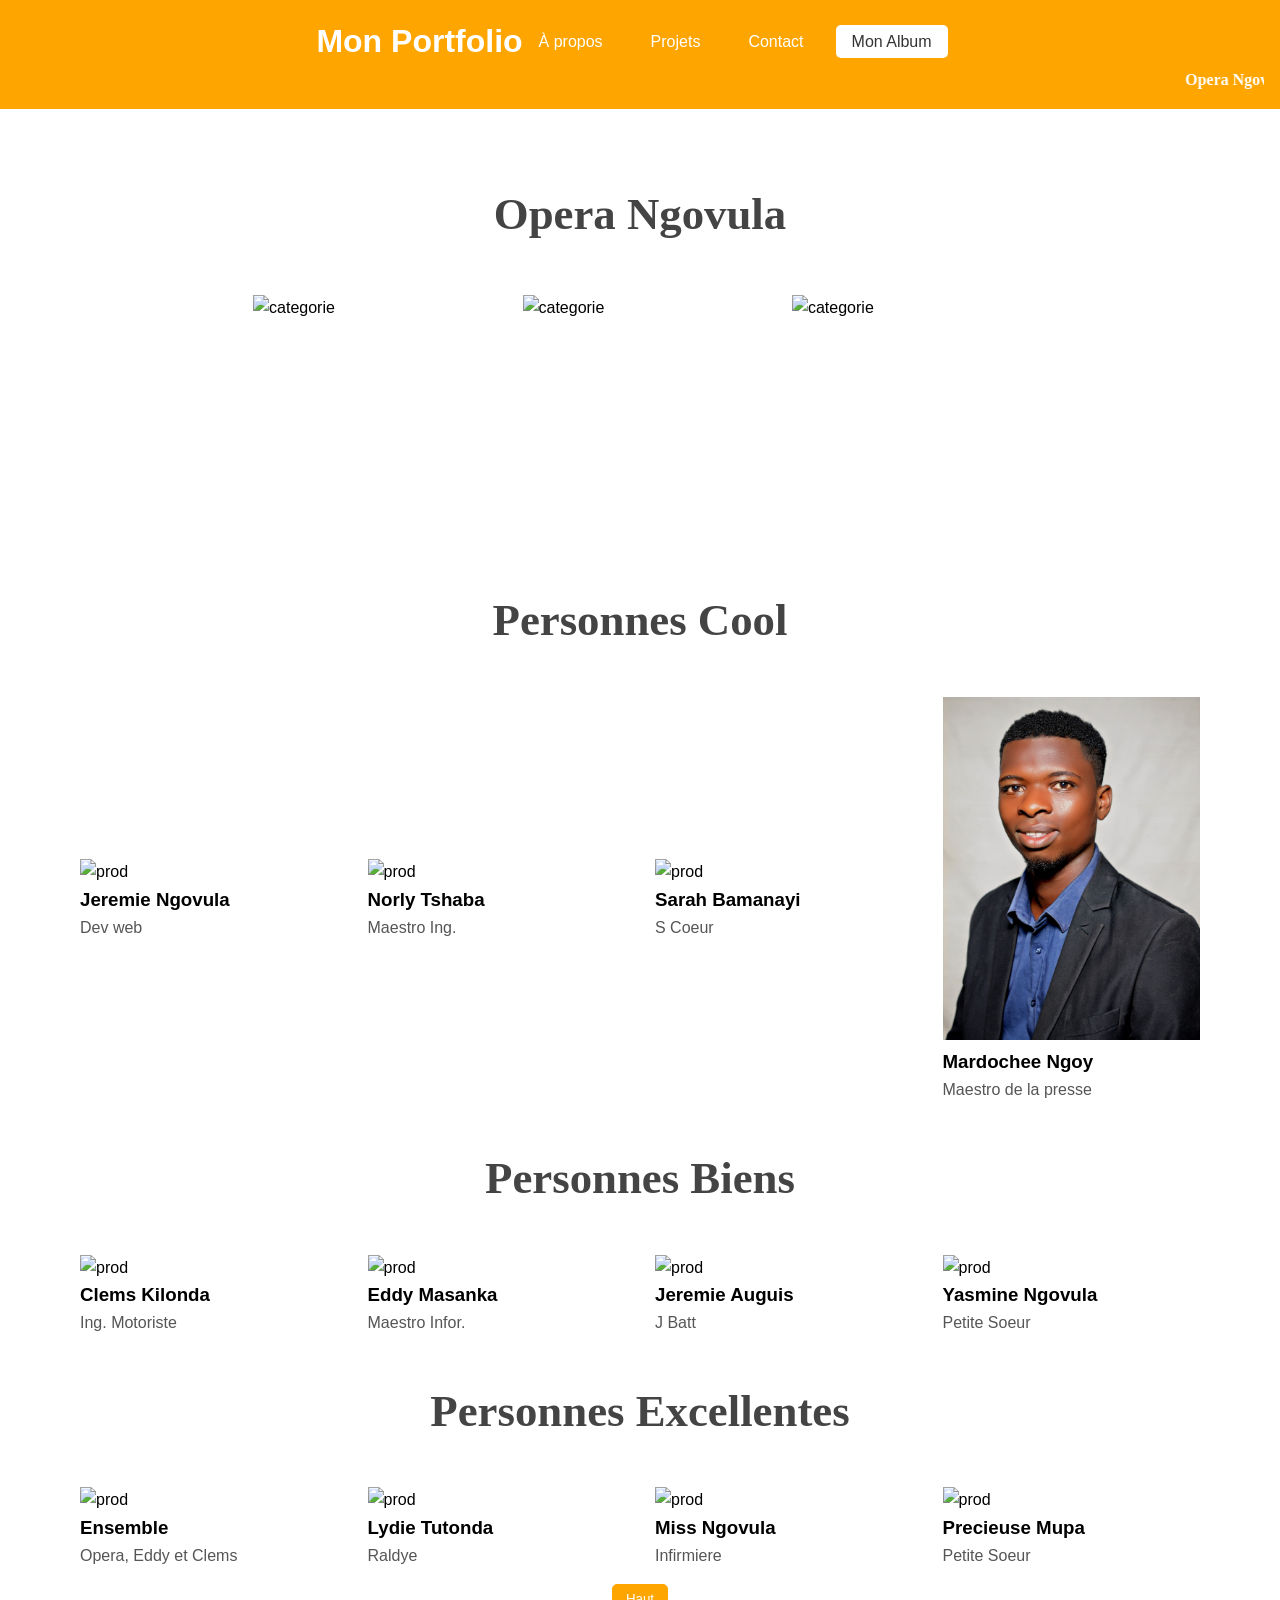
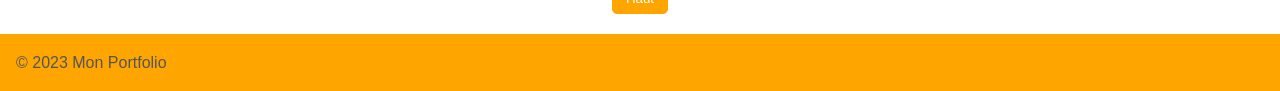
==== Ecommerce.html @ 630a4187 "fix folders" ====
<!DOCTYPE html>
<html lang="en">
<head>
	<meta charset="UTF-8">
	<meta name="viewport" content="width=device-width, initial-scale=1.0">
	<title>Mon Portfolio</title>
	<link rel="stylesheet" href="Ecom.css">
</head>
<body>
	<header id="haut">
		<h1>Mon Portfolio</h1>
		<nav>
			<ul>
				<li><a href="Acceil.html">À propos</a></li>
				<li><a href="Acceil.html">Projets</a></li>
				<li><a href="Acceil.html">Contact</a></li>
				<li><a href="Ecommerce.html" id="ck">Mon Album</a></li>
			</ul>
		</nav>
		<marquee>Opera Ngovula </marquee>
	</header>
	<body>
		<section class="categories" >
			<div class="container">
				<h2>Opera Ngovula</h2> 
				<div class="row">
					<div class="container">
						<div class="col-3">
							<img src="category-1.jpg" alt="categorie" class="ing">
						</div>
						<div class="col-3">
							<img src="category-2.jpg" alt="categorie" class="ing">
						</div>
						<div class="col-3">
							<img src="category-3.jpg" alt="categorie" class="ing">
						</div>
					</div>
				</div>
			</div>
			</section>
			<section class="future">
			  <div class="container">
					<h2>Personnes Cool</h2>
					<div class="row">
						<div class="col-4">
							<img src="product-1.jpg" alt="prod">
							<h3>Jeremie Ngovula</h3>
							<div class="rating">
							  <i class="fa fa-star" aria-hidden="true"></i>
							  <i class="fa fa-star" aria-hidden="true"></i>
							  <i class="fa fa-star" aria-hidden="true"></i>
							  <i class="fa fa-star-half-o" aria-hidden="true"></i>
							  <i class="fa fa-star-o" aria-hidden="true"></i>
							</div>
							<p>Dev web</p>
						</div>
						<div class="col-4">
								<img src="product-2.jpg" alt="prod">
								<h3>Norly Tshaba</h3>
								<div class="rating">
							  <i class="fa fa-star" aria-hidden="true"></i>
							  <i class="fa fa-star" aria-hidden="true"></i>
							  <i class="fa fa-star" aria-hidden="true"></i>
							  <i class="fa fa-star-half-o" aria-hidden="true"></i>
							  <i class="fa fa-star-o" aria-hidden="true"></i>
							</div>
								<p>Maestro Ing.</p>
							</div>
							<div class="col-4">
									<img src="product-3.jpg" alt="prod">
									<h3>Sarah Bamanayi</h3>
									<div class="rating">
							  <i class="fa fa-star" aria-hidden="true"></i>
							  <i class="fa fa-star" aria-hidden="true"></i>
							  <i class="fa fa-star" aria-hidden="true"></i>
							  <i class="fa fa-star-half-o" aria-hidden="true"></i>
							  <i class="fa fa-star-o" aria-hidden="true"></i>
							</div>
									<p>S Coeur</p>
								</div>
								<div class="col-4">
										<img src="product-4.jpg" alt="prod">
										<h3>Mardochee Ngoy</h3>
										<div class="rating">
							  <i class="fa fa-star" aria-hidden="true"></i>
							  <i class="fa fa-star" aria-hidden="true"></i>
							  <i class="fa fa-star" aria-hidden="true"></i>
							  <i class="fa fa-star-half-o" aria-hidden="true"></i>
							  <i class="fa fa-star-o" aria-hidden="true"></i>
							</div>
										<p>Maestro de la presse</p>
									</div>
					</div>
			  </div>
			</section>
			<section class="future">
				<div class="container">
					  <h2>Personnes Biens</h2>
					  <div class="row">
						  <div class="col-4">
							  <img src="product-5.jpg" alt="prod">
							  <h3>Clems Kilonda</h3>
							  <div class="rating">
							  <i class="fa fa-star" aria-hidden="true"></i>
							  <i class="fa fa-star" aria-hidden="true"></i>
							  <i class="fa fa-star" aria-hidden="true"></i>
							  <i class="fa fa-star-half-o" aria-hidden="true"></i>
							  <i class="fa fa-star-o" aria-hidden="true"></i>
							</div>
							  <p>Ing. Motoriste</p>
						  </div>
						  <div class="col-4">
								  <img src="product-6.jpg" alt="prod">
								  <h3>Eddy Masanka</h3>
								  <div class="rating">
							  <i class="fa fa-star" aria-hidden="true"></i>
							  <i class="fa fa-star" aria-hidden="true"></i>
							  <i class="fa fa-star" aria-hidden="true"></i>
							  <i class="fa fa-star-half-o" aria-hidden="true"></i>
							  <i class="fa fa-star-o" aria-hidden="true"></i>
							</div>
								  <p>Maestro Infor.</p>
							  </div>
							  <div class="col-4">
									  <img src="product-7.jpg" alt="prod">
									  <h3>Jeremie Auguis</h3>
									  <div class="rating">
							  <i class="fa fa-star" aria-hidden="true"></i>
							  <i class="fa fa-star" aria-hidden="true"></i>
							  <i class="fa fa-star" aria-hidden="true"></i>
							  <i class="fa fa-star" aria-hidden="true"></i>
							  <i class="fa fa-star-o" aria-hidden="true"></i>
							</div>
									  <p>J Batt</p>
								  </div>
								  <div class="col-4">
										  <img src="product-8.jpg" alt="prod">
										  <h3>Yasmine Ngovula</h3>
										  <div class="rating">
							  <i class="fa fa-star" aria-hidden="true"></i>
							  <i class="fa fa-star" aria-hidden="true"></i>
							  <i class="fa fa-star" aria-hidden="true"></i>
							  <i class="fa fa-star-half-o" aria-hidden="true"></i>
							  <i class="fa fa-star" aria-hidden="true"></i>
							</div>
										  <p>Petite Soeur</p>
									  </div>
					  </div>
				</div>
			  </section>			
			<section class="future">
					<div class="container">
						  <h2>Personnes Excellentes</h2>
						  <div class="row">
							  <div class="col-4">
								  <img src="product-9.jpg" alt="prod">
								  <h3>Ensemble</h3>
								  <p>Opera, Eddy et Clems</p>
							  </div>
							  <div class="col-4">
									  <img src="product-10.jpg" alt="prod">
									  <h3>Lydie Tutonda</h3>
									  <p>Raldye</p>
								  </div>
								  <div class="col-4">
										  <img src="product-11.jpg" alt="prod">
										  <h3>Miss Ngovula</h3>
										  <p>Infirmiere</p>
									  </div>
									  <div class="col-4">
											  <img src="product-12.jpg" alt="prod">
											  <h3>Precieuse Mupa</h3>
											  <p>Petite Soeur</p>
											  
										  </div>
										  <a href="#haut"><button id="btn">Haut</button></a>
						  </div>
					</div>
					
				  </section>
	</body>
    <footer>
		<p>&copy; 2023 Mon Portfolio</p>
	</footer>
    </html>
---- Ecom.css ----
marquee{
    color:#fff;
    background-color: orange;
    font-weight:bold;
 	 font-family:candara;
}
	

* {
	box-sizing: border-box;
	margin: 0;
	padding: 0;
}
p{
  text-align: justify;
}

body {
	font-family: sans-serif;
	line-height: 1.6;
}

header {
	background-color: orange;
	color: #fff;
	padding: 1em;
	display: flex;
	justify-content: center;
	align-items: center;
	flex-wrap: wrap;
}

nav ul {
	list-style: none;
	display: flex;
	flex-wrap: wrap;
}

nav li {
	margin-right: 1em;
}

nav a {
	color: #fff;
	text-decoration: none;
	padding: 0.5em 1em;
	border-radius: 5px;
	transition: background-color 0.3s ease-in-out;
}

nav a:hover {
	background-color: #fff;
	color: #333;
}
footer {
	background-color: orange;
	color: #fff;
	padding: 1em;
	text-align: center;
}
.container{
    max-width: 1200px;
    margin: 20px auto;
    padding-left: 25px;
    padding-right: 25px;
}
.row{
    display: flex;
    align-items: center;
    justify-content: space-around;
    flex-wrap: wrap;
}
col-2{
    flex-basis: 50%;
    min-width: 300px;
}
col-2 img{
    width: 100%;
    padding: 30px 0; 
}
col-2 h1{
    font-size: 50px;
    line-height: 60px;
    margin: 25% 0;
}
p{
     color: #555;
}
.col-2 a{
    display: inline-block; 
    text-decoration: none;
    padding: 10px 30px;
    background: #04cfe2;
    color: #fff;
    border-radius: 30px;
    margin-top: 25px;
    transition: background 0.5s;
}
.col-2 a:hover{
    background: #106e77;
}
.header{
    margin-top: -20px;
    background: radial-gradient(#fff, #eaf2fb);
}
.categories{
    margin: 70px 0;
  
}
.col-3{
    flex-basis: 30%;
    min-width: 250px;
    margin-left: 15px ;
    display: inline-flex;
}
.col-3 img{
    width: 100%;
}
.container h2{
    text-align: center;
    font-size: 2.8rem;
    color: #444;
    margin: 25px 0;
    font-family: candara;
}
.col-4{
    flex-basis: 25%;
    min-width: 200px;
    padding: 15px;
    transition: transform 0.3s;
}
.col-4 img{
    width: 100%;
}
.col-4:hover{
   transform: translateY(-10px);
}
.ing{
	height: 200px;
	width: 50px;
}
.iig{
	height: 250px;
	width: 150px;
}
#ck{
	background-color: #fff;
	color: #333;
}
#btn{
	background-color: orange;
	color: #fff;
	padding: 0.5em 1em;
	border: 1px solid orange;
   border-radius: 5px; 
	cursor: pointer;
	float: right;
}
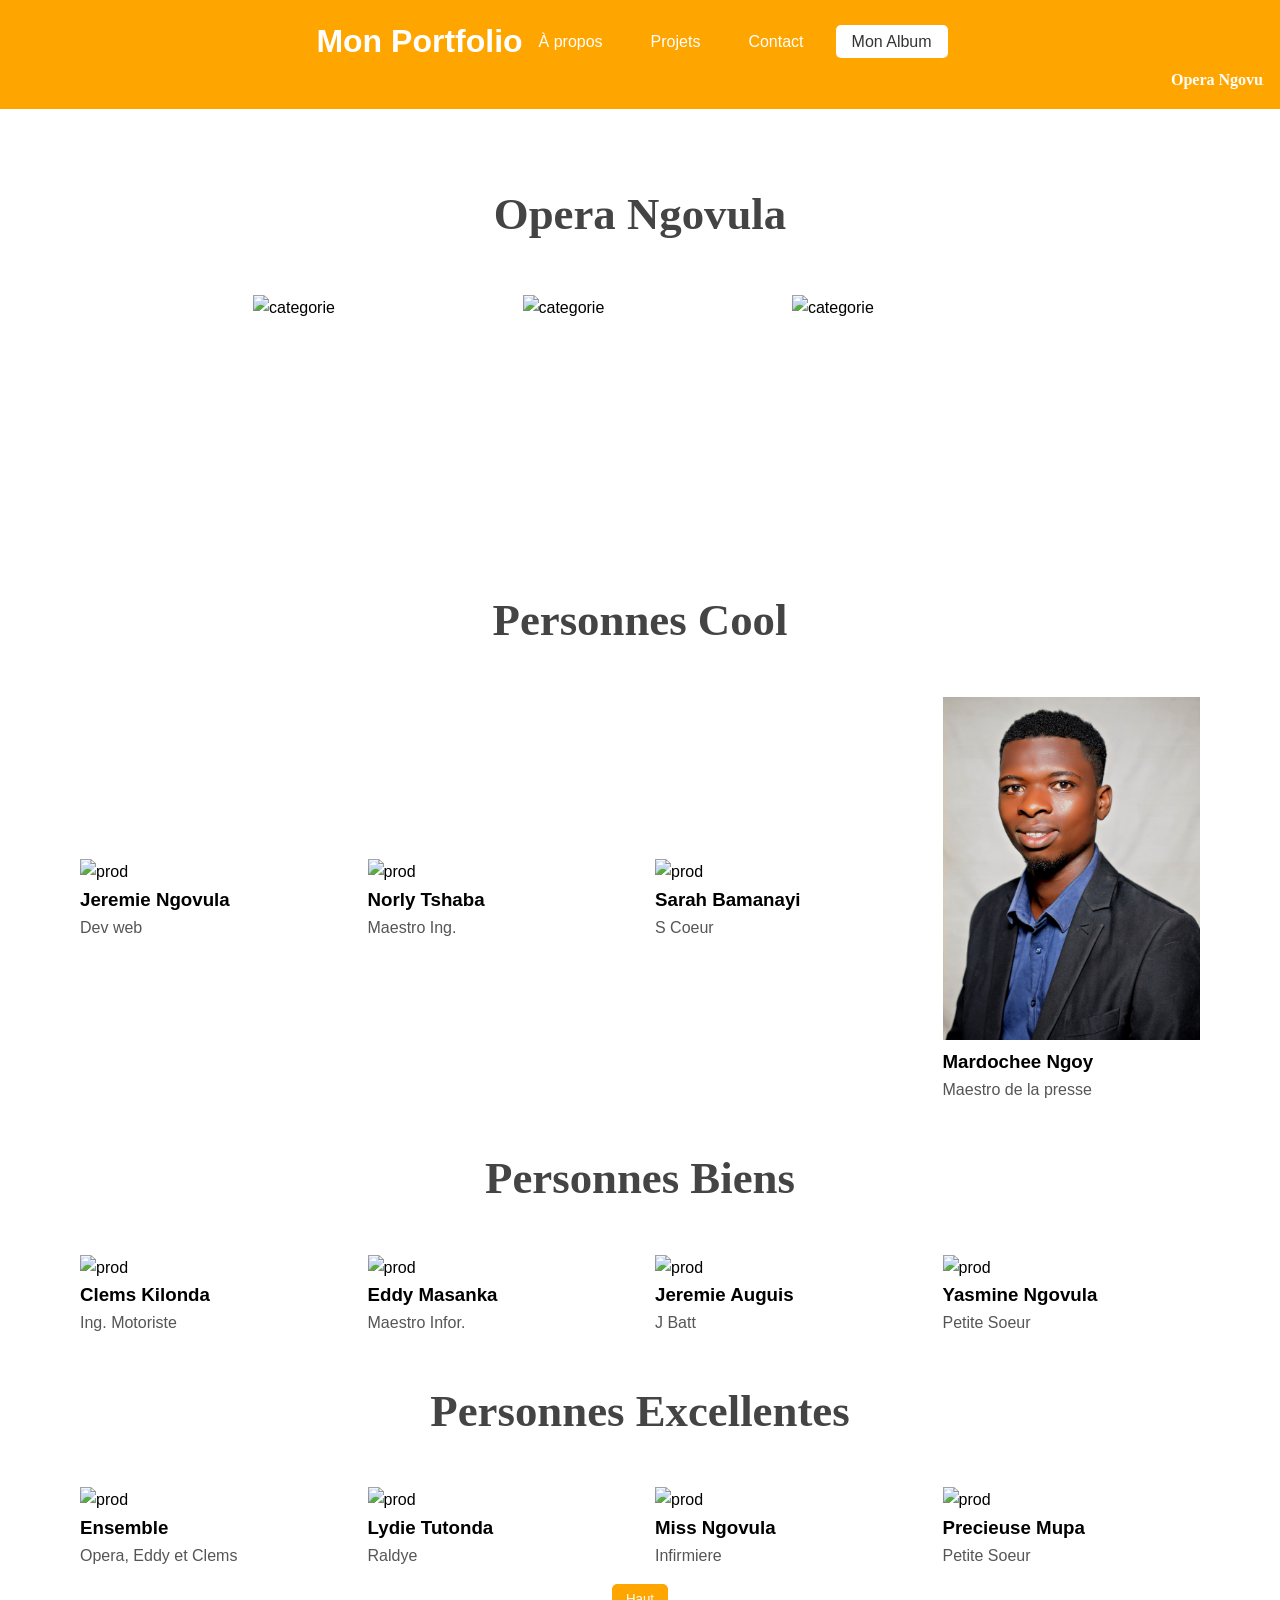
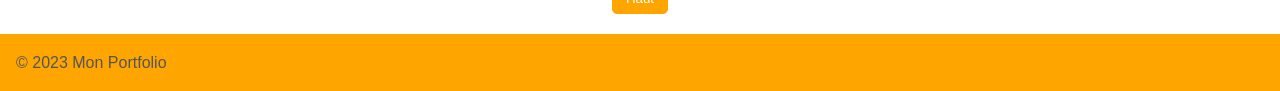
==== commit 2b508c08: "fix" ====
--- a/Ecommerce.html
+++ b/Ecommerce.html
@@ -125,12 +125,12 @@
 									  <img src="product-7.jpg" alt="prod">
 									  <h3>Jeremie Auguis</h3>
 									  <div class="rating">
-							  <i class="fa fa-star" aria-hidden="true"></i>
-							  <i class="fa fa-star" aria-hidden="true"></i>
-							  <i class="fa fa-star" aria-hidden="true"></i>
-							  <i class="fa fa-star" aria-hidden="true"></i>
-							  <i class="fa fa-star-o" aria-hidden="true"></i>
-							</div>
+										<i class="fa fa-star" aria-hidden="true"></i>
+										<i class="fa fa-star" aria-hidden="true"></i>
+										<i class="fa fa-star" aria-hidden="true"></i>
+										<i class="fa fa-star" aria-hidden="true"></i>
+										<i class="fa fa-star-o" aria-hidden="true"></i>
+										</div>
 									  <p>J Batt</p>
 								  </div>
 								  <div class="col-4">
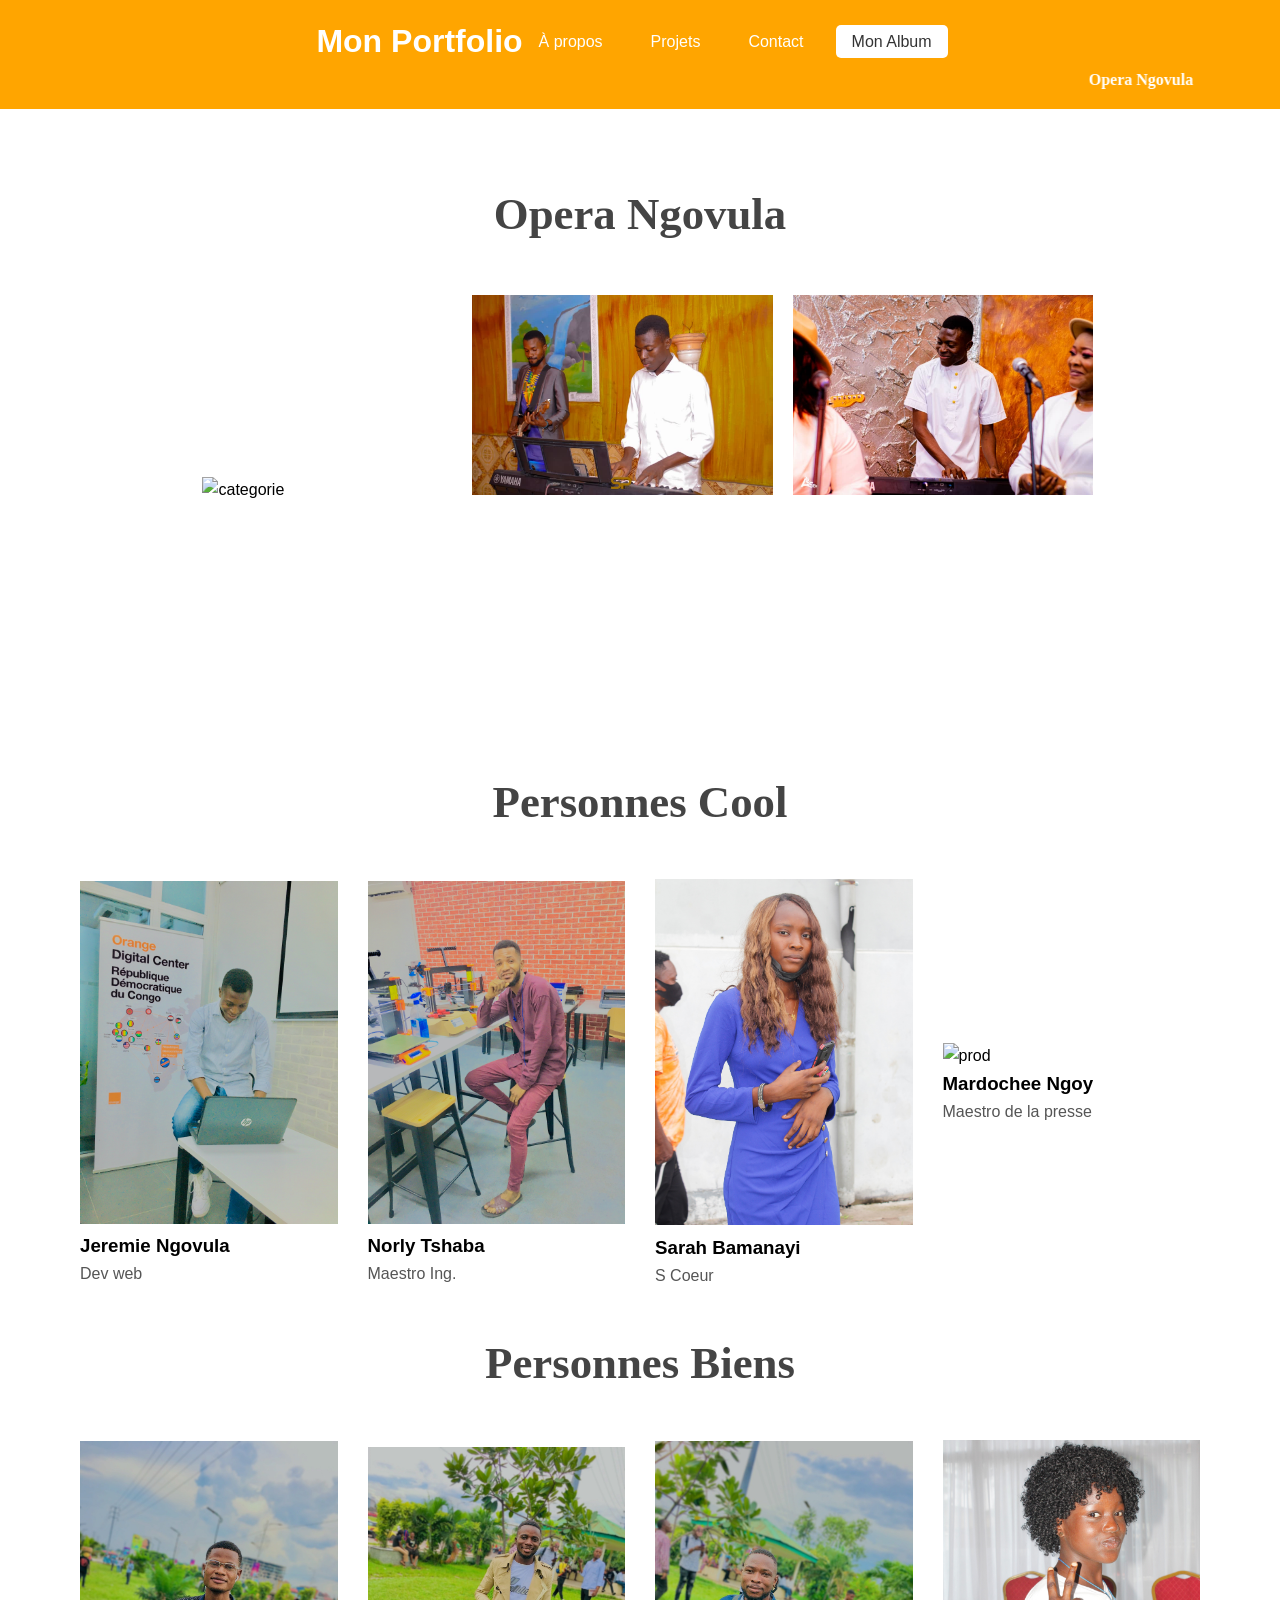
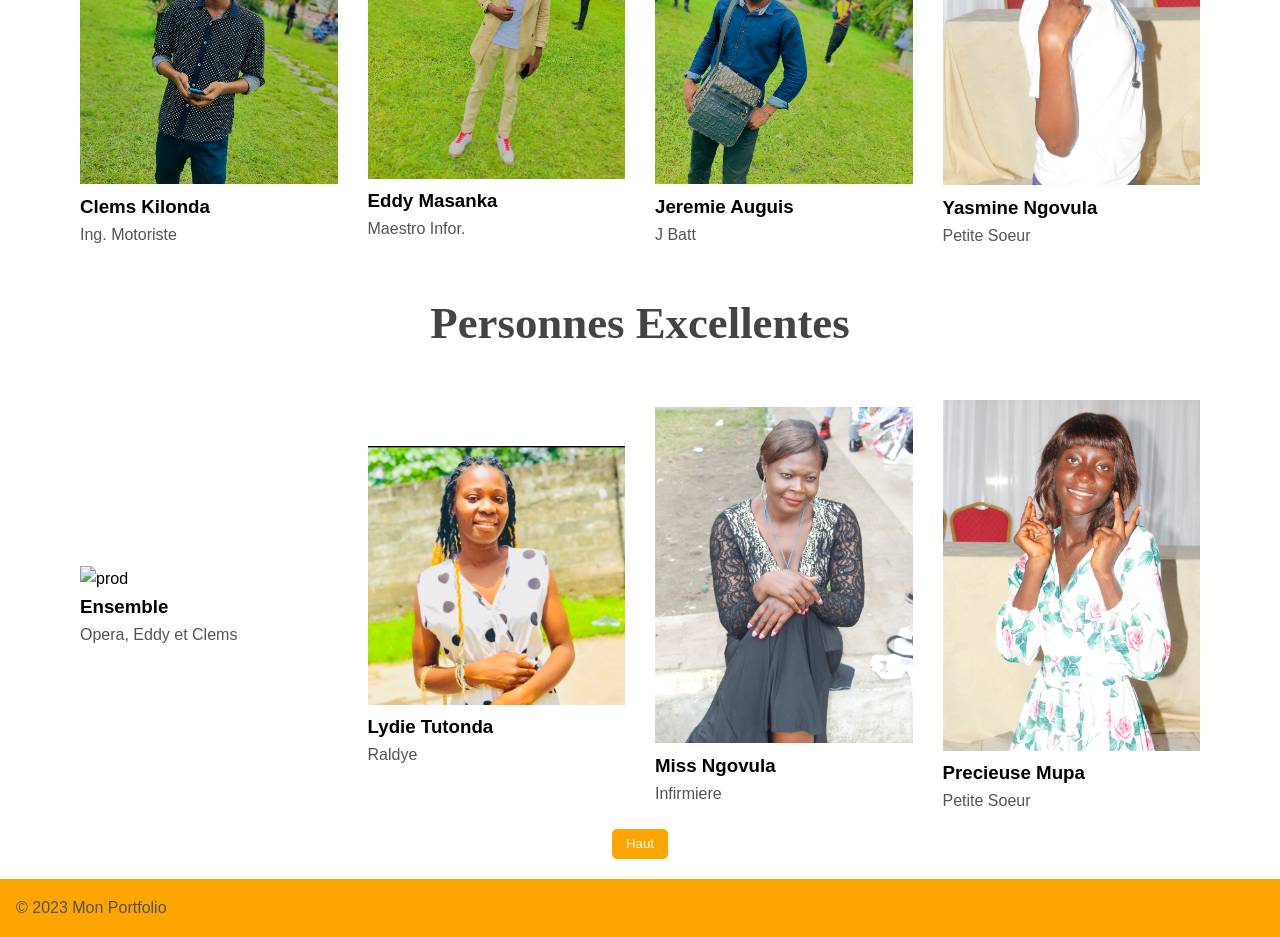
==== commit d2ae1aec: "extension fix" ====
--- a/Ecommerce.html
+++ b/Ecommerce.html
@@ -26,13 +26,13 @@
 				<div class="row">
 					<div class="container">
 						<div class="col-3">
-							<img src="category-1.jpg" alt="categorie" class="ing">
+							<img src="category-1.JPG" alt="categorie" class="ing">
 						</div>
 						<div class="col-3">
-							<img src="category-2.jpg" alt="categorie" class="ing">
+							<img src="category-2.JPG" alt="categorie" class="ing">
 						</div>
 						<div class="col-3">
-							<img src="category-3.jpg" alt="categorie" class="ing">
+							<img src="category-3.JPG" alt="categorie" class="ing">
 						</div>
 					</div>
 				</div>
@@ -43,7 +43,7 @@
 					<h2>Personnes Cool</h2>
 					<div class="row">
 						<div class="col-4">
-							<img src="product-1.jpg" alt="prod">
+							<img src="product-1.JPG" alt="prod">
 							<h3>Jeremie Ngovula</h3>
 							<div class="rating">
 							  <i class="fa fa-star" aria-hidden="true"></i>
@@ -55,7 +55,7 @@
 							<p>Dev web</p>
 						</div>
 						<div class="col-4">
-								<img src="product-2.jpg" alt="prod">
+								<img src="product-2.JPG" alt="prod">
 								<h3>Norly Tshaba</h3>
 								<div class="rating">
 							  <i class="fa fa-star" aria-hidden="true"></i>
@@ -67,7 +67,7 @@
 								<p>Maestro Ing.</p>
 							</div>
 							<div class="col-4">
-									<img src="product-3.jpg" alt="prod">
+									<img src="product-3.JPG" alt="prod">
 									<h3>Sarah Bamanayi</h3>
 									<div class="rating">
 							  <i class="fa fa-star" aria-hidden="true"></i>
@@ -79,7 +79,7 @@
 									<p>S Coeur</p>
 								</div>
 								<div class="col-4">
-										<img src="product-4.jpg" alt="prod">
+										<img src="product-4.JPG" alt="prod">
 										<h3>Mardochee Ngoy</h3>
 										<div class="rating">
 							  <i class="fa fa-star" aria-hidden="true"></i>
@@ -98,7 +98,7 @@
 					  <h2>Personnes Biens</h2>
 					  <div class="row">
 						  <div class="col-4">
-							  <img src="product-5.jpg" alt="prod">
+							  <img src="product-5.JPG" alt="prod">
 							  <h3>Clems Kilonda</h3>
 							  <div class="rating">
 							  <i class="fa fa-star" aria-hidden="true"></i>
@@ -110,7 +110,7 @@
 							  <p>Ing. Motoriste</p>
 						  </div>
 						  <div class="col-4">
-								  <img src="product-6.jpg" alt="prod">
+								  <img src="product-6.JPG" alt="prod">
 								  <h3>Eddy Masanka</h3>
 								  <div class="rating">
 							  <i class="fa fa-star" aria-hidden="true"></i>
@@ -122,7 +122,7 @@
 								  <p>Maestro Infor.</p>
 							  </div>
 							  <div class="col-4">
-									  <img src="product-7.jpg" alt="prod">
+									  <img src="product-7.JPG" alt="prod">
 									  <h3>Jeremie Auguis</h3>
 									  <div class="rating">
 										<i class="fa fa-star" aria-hidden="true"></i>
@@ -134,7 +134,7 @@
 									  <p>J Batt</p>
 								  </div>
 								  <div class="col-4">
-										  <img src="product-8.jpg" alt="prod">
+										  <img src="product-8.JPG" alt="prod">
 										  <h3>Yasmine Ngovula</h3>
 										  <div class="rating">
 							  <i class="fa fa-star" aria-hidden="true"></i>
@@ -153,22 +153,22 @@
 						  <h2>Personnes Excellentes</h2>
 						  <div class="row">
 							  <div class="col-4">
-								  <img src="product-9.jpg" alt="prod">
+								  <img src="product-9.JPG" alt="prod">
 								  <h3>Ensemble</h3>
 								  <p>Opera, Eddy et Clems</p>
 							  </div>
 							  <div class="col-4">
-									  <img src="product-10.jpg" alt="prod">
+									  <img src="product-10.JPG" alt="prod">
 									  <h3>Lydie Tutonda</h3>
 									  <p>Raldye</p>
 								  </div>
 								  <div class="col-4">
-										  <img src="product-11.jpg" alt="prod">
+										  <img src="product-11.JPG" alt="prod">
 										  <h3>Miss Ngovula</h3>
 										  <p>Infirmiere</p>
 									  </div>
 									  <div class="col-4">
-											  <img src="product-12.jpg" alt="prod">
+											  <img src="product-12.JPG" alt="prod">
 											  <h3>Precieuse Mupa</h3>
 											  <p>Petite Soeur</p>
 											  
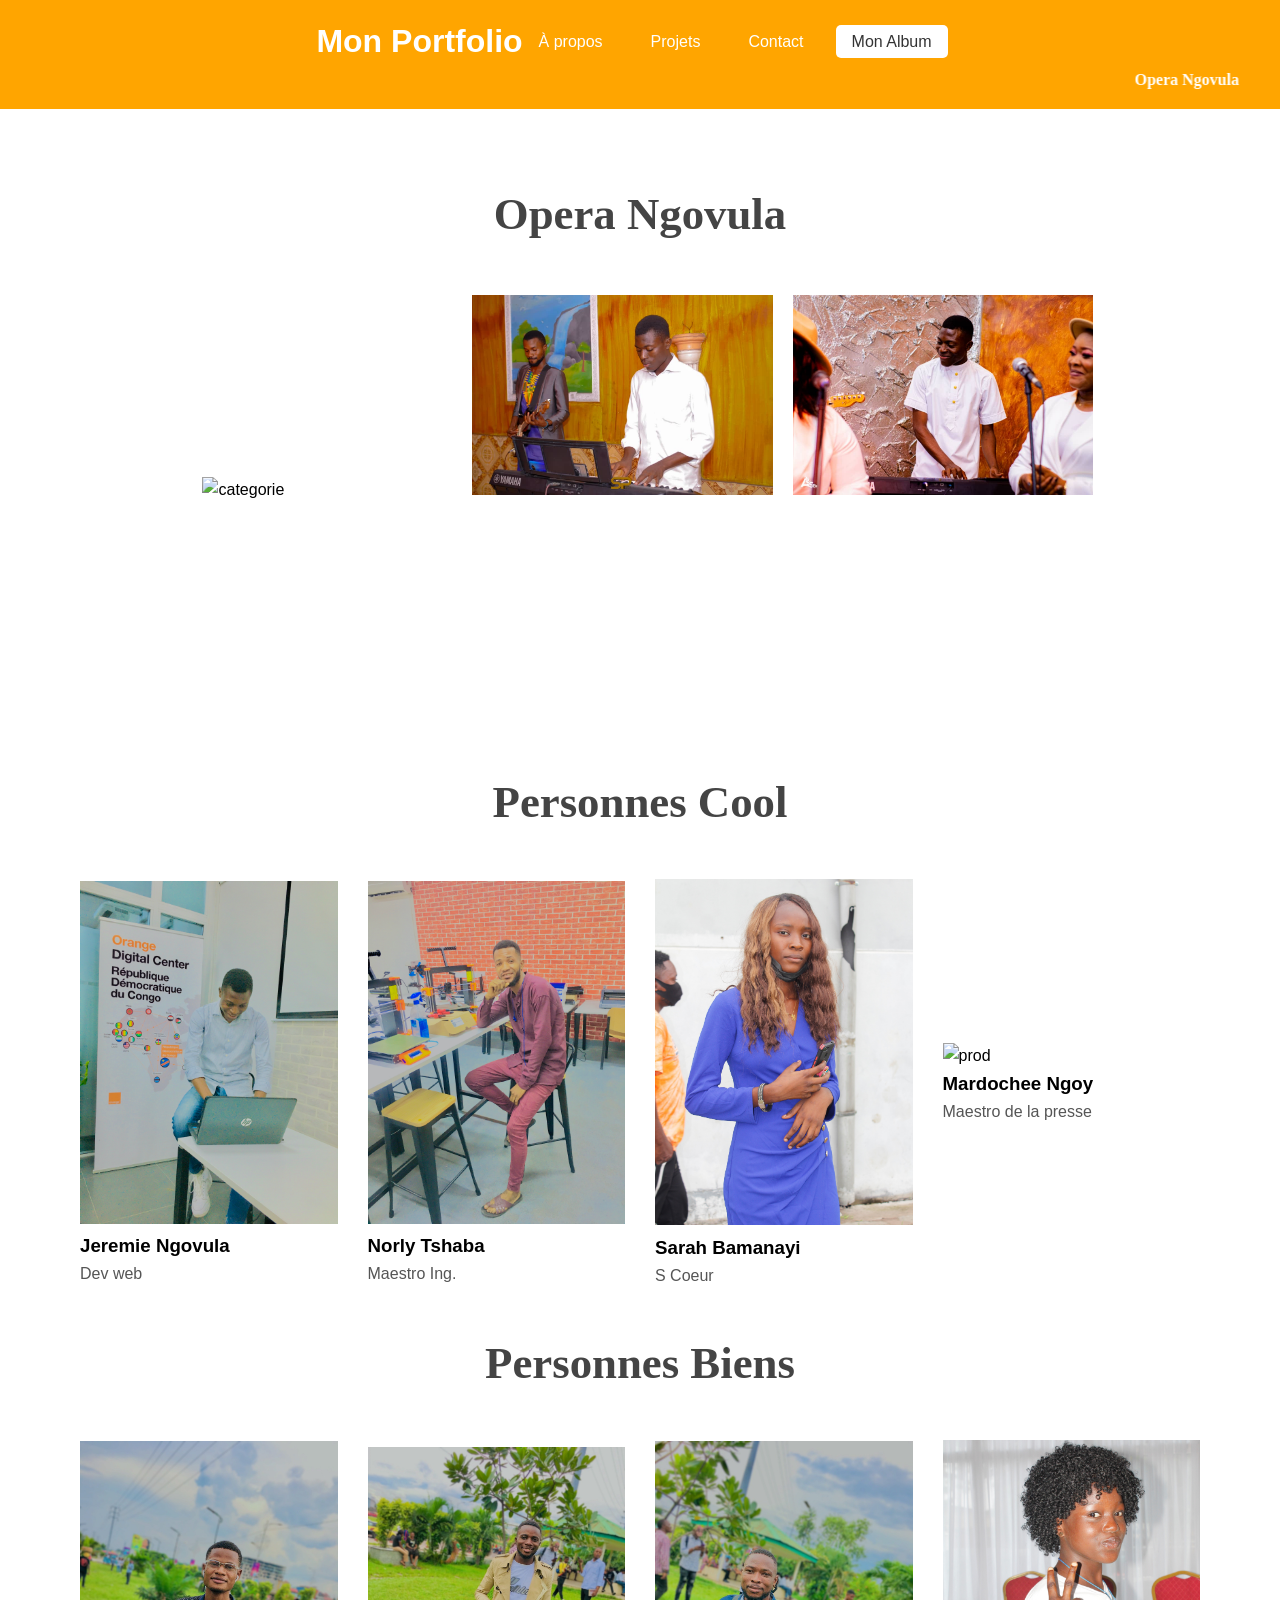
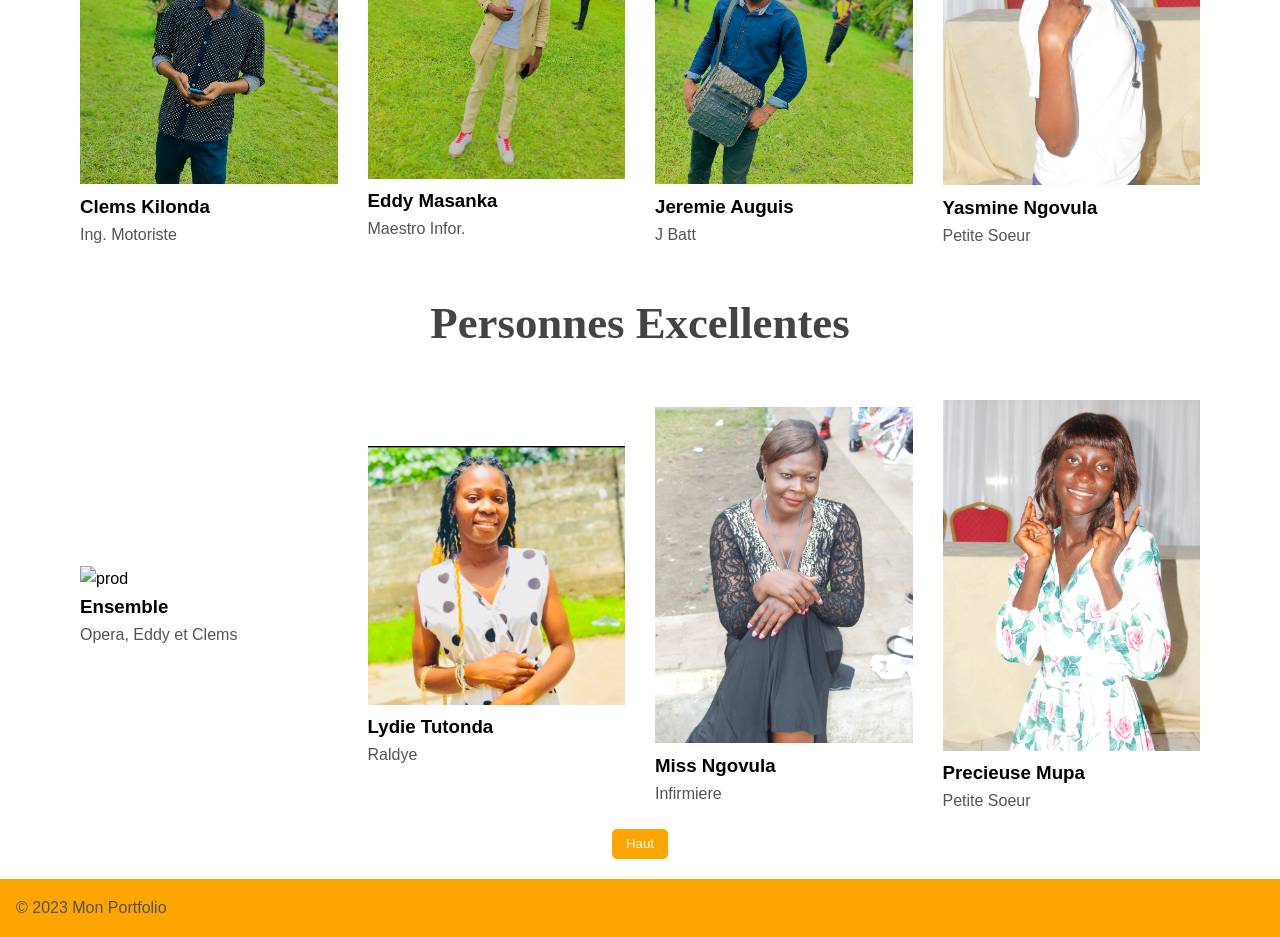
==== commit 078c064a: "Update Ecommerce.html" ====
--- a/Ecommerce.html
+++ b/Ecommerce.html
@@ -11,9 +11,9 @@
 		<h1>Mon Portfolio</h1>
 		<nav>
 			<ul>
-				<li><a href="Acceil.html">À propos</a></li>
-				<li><a href="Acceil.html">Projets</a></li>
-				<li><a href="Acceil.html">Contact</a></li>
+				<li><a href="index.html">À propos</a></li>
+				<li><a href="index.html">Projets</a></li>
+				<li><a href="index.html">Contact</a></li>
 				<li><a href="Ecommerce.html" id="ck">Mon Album</a></li>
 			</ul>
 		</nav>
@@ -182,4 +182,4 @@
     <footer>
 		<p>&copy; 2023 Mon Portfolio</p>
 	</footer>
-    </html>+    </html>
